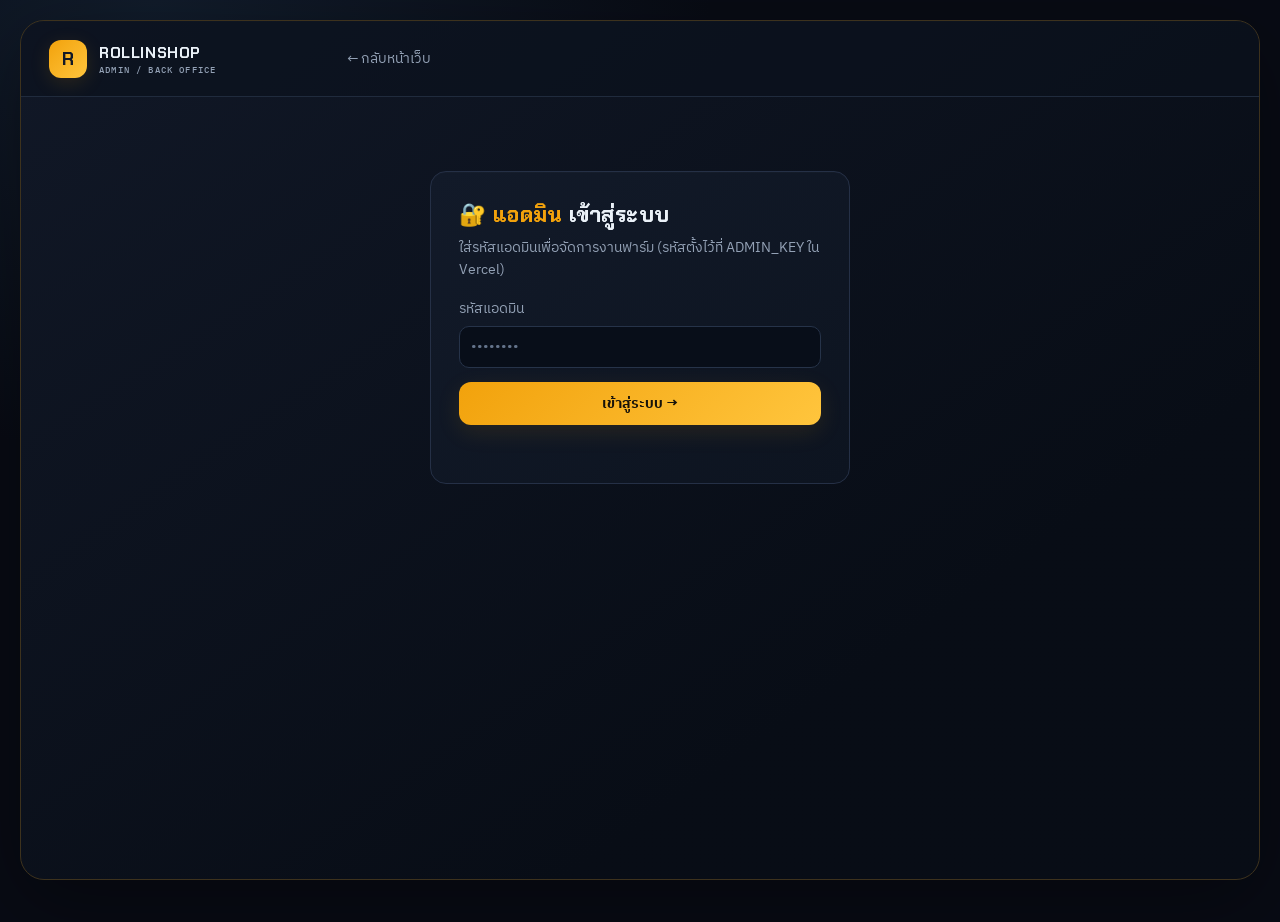
==== admin.html @ ad4328ff "ROLLINSHOP farming-log: web + Vercel APIs" ====
<!DOCTYPE html>
<html lang="th">
<head>
  <meta charset="utf-8">
  <meta name="viewport" content="width=device-width, initial-scale=1">
  <meta name="theme-color" content="#080B14">
  <meta name="robots" content="noindex">
  <title>ROLLINSHOP — Admin</title>
  <link rel="preconnect" href="https://fonts.googleapis.com">
  <link rel="preconnect" href="https://fonts.gstatic.com" crossorigin>
  <link href="https://fonts.googleapis.com/css2?family=Chakra+Petch:wght@600;700&family=IBM+Plex+Mono:wght@400;500;600&family=IBM+Plex+Sans+Thai:wght@400;500;600;700&display=swap" rel="stylesheet">
  <link rel="stylesheet" href="assets/styles.css">
  <style>
    .login-wrap{max-width:420px;margin:48px auto;padding:28px}
    .admin-head{display:flex;align-items:center;justify-content:space-between;gap:10px;margin-bottom:14px;flex-wrap:wrap}
    .admin-title{font:700 22px var(--display);letter-spacing:.4px}
    .admin-title span{color:var(--gold)}
    .danger-btn{border:1px solid #6b2737;background:#2a1220;color:#ff8fa3;border-radius:10px;padding:7px 12px;font:600 13px var(--body);cursor:pointer}
    .danger-btn:hover{background:#3a1626;color:#ffb3c2}
    .ok-btn{border:1px solid #1d5a37;background:#0f2a1c;color:#7dedaa;border-radius:10px;padding:7px 12px;font:600 13px var(--body);cursor:pointer}
    .ok-btn:hover{background:#153a27}
    .admin-grid{display:grid;grid-template-columns:repeat(auto-fill,minmax(320px,1fr));gap:12px}
    .admin-card{border:1px solid var(--line);border-radius:14px;background:linear-gradient(145deg,#121a2b,#0e1524);padding:14px;display:flex;flex-direction:column;gap:10px}
    .admin-card .row{display:flex;align-items:center;justify-content:space-between;gap:8px;flex-wrap:wrap}
    .admin-card .name{font:700 16px var(--display);color:var(--text)}
    .admin-card .sub{font:400 12.5px var(--body);color:var(--muted)}
    .btn-row{display:flex;gap:6px;flex-wrap:wrap}
    .btn-row select{min-height:32px;border:1px solid #263349;background:#080e19;color:var(--text);border-radius:8px;padding:4px 8px;font:500 12.5px var(--body)}
    .sect{margin:26px 0 10px;font:700 15px var(--display);color:var(--gold);letter-spacing:.6px}
    .sect small{color:var(--muted);font-weight:400;margin-left:8px}
    .history-item{display:flex;align-items:center;gap:10px;padding:8px 10px;border:1px solid var(--line);border-radius:10px;margin-bottom:6px;background:#0d1421}
    .history-item .h-main{flex:1;min-width:0}
    .history-item .h-title{font:600 13.5px var(--body)}
    .history-item .h-sub{font:400 12px var(--body);color:var(--muted)}
    .online-dot{display:inline-block;width:8px;height:8px;border-radius:50%;background:var(--green);margin-right:6px;box-shadow:0 0 8px var(--green)}
    .offline-dot{display:inline-block;width:8px;height:8px;border-radius:50%;background:#5b6780;margin-right:6px}
  </style>
</head>
<body>

<div class="shell">
  <header class="topbar" id="topbar">
    <div class="brand">
      <div class="brand-mark">R</div>
      <div>
        <div class="brand-name">ROLLINSHOP</div>
        <div class="brand-sub">ADMIN / BACK OFFICE</div>
      </div>
    </div>
    <nav class="navlinks" aria-label="Main navigation">
      <a class="navbtn" href="index.html" style="text-decoration:none">← กลับหน้าเว็บ</a>
    </nav>
    <div class="top-actions">
      <button class="login-btn" id="logoutBtn" style="display:none">LOGOUT</button>
    </div>
  </header>

  <main id="app">

    <!-- ============ LOGIN ============ -->
    <section id="loginPage">
      <div class="panel login-wrap">
        <div class="admin-title">🔐 <span>แอดมิน</span> เข้าสู่ระบบ</div>
        <p class="muted" style="margin:8px 0 18px">ใส่รหัสแอดมินเพื่อจัดการงานฟาร์ม (รหัสตั้งไว้ที่ ADMIN_KEY ใน Vercel)</p>
        <label class="muted" for="keyInput">รหัสแอดมิน</label>
        <input class="field" id="keyInput" type="password" placeholder="••••••••" style="margin:6px 0 14px">
        <button class="primary-btn" id="loginSubmit" style="width:100%">เข้าสู่ระบบ →</button>
        <div id="loginMsg" class="muted" style="margin-top:12px;min-height:18px"></div>
      </div>
    </section>

    <!-- ============ ADMIN PANEL ============ -->
    <section id="adminPage" class="hidden">
      <div class="page-head">
        <div>
          <div class="eyebrow"><span class="dot pulse"></span> BACK OFFICE / MANAGEMENT</div>
          <h1 class="page-title">หลังบ้าน <span class="shine">จัดการงาน</span></h1>
          <p class="page-desc">ลบงาน แก้สถานะ ลบบัญชี และจัดการประวัติการฟาร์มทั้งหมด</p>
        </div>
        <div class="live-indicator"><span class="dot pulse"></span> <span id="adminLiveLabel">ADMIN</span></div>
      </div>

      <div id="adminMsg" style="min-height:20px;margin-bottom:8px"></div>

      <div class="toolbar">
        <div class="search-wrap"><span class="search-icon">⌕</span><input class="field" id="adminSearch" placeholder="ค้นหางาน / ลูกค้า..."></div>
        <button class="primary-btn" id="refreshBtn">↻ รีเฟรช</button>
      </div>

      <div class="sect">งานฟาร์ม <small id="orderCount"></small></div>
      <div class="admin-grid" id="orderList"></div>

      <div class="sect">บัญชีในเกม (farming log) <small id="accountCount"></small></div>
      <div class="admin-grid" id="accountList"></div>
    </section>

  </main>
</div>

<div id="toastHost" aria-live="polite"></div>
<div id="modalHost"></div>
<div id="historyModal" class="hidden" style="position:fixed;inset:0;background:rgba(4,7,14,.78);z-index:60;display:none;align-items:center;justify-content:center;padding:20px">
  <div class="panel" style="width:min(680px,100%);max-height:82vh;overflow:auto;padding:20px">
    <div class="admin-head">
      <div class="admin-title" id="historyTitle">ประวัติ</div>
      <button class="danger-btn" id="historyClose">✕ ปิด</button>
    </div>
    <div id="historyList"></div>
  </div>
</div>

<script src="assets/admin.js"></script>
</body>
</html>
---- assets/styles.css ----
/* ============================================================
   ROLLINSHOP — Farming Log
   ธีมเลียนแบบ rollinshop_farming_log.html (ไฟล์แมว.txt)
   พื้นเข้มน้ำเงิน + เส้นทอง + Chakra Petch / IBM Plex Sans Thai
   ============================================================ */

:root{
  --bg:#080B14;
  --bg2:#0D1220;
  --panel:#111827;
  --panel2:#151D2E;
  --line:#253046;
  --gold:#F2A20C;
  --gold2:#FFC53D;
  --cyan:#35C8F5;
  --green:#2BE57B;
  --red:#FF5C5C;
  --magenta:#D94BE0;
  --text:#EAF1F8;
  --muted:#93A1B5;
  --mono:"JetBrains Mono","IBM Plex Mono",monospace;
  --display:"Chakra Petch","IBM Plex Sans Thai",sans-serif;
  --body:"IBM Plex Sans Thai",sans-serif;
  --radius:18px;

  /* rarity (ตรงกับ RarityBox ในเกม) */
  --common-1:#ffffff;    --common-2:#dcdcdc;
  --epic-1:#5457ff;      --epic-2:#60a0ff;
  --legendary-1:#a742ff; --legendary-2:#f587ff;
  --mythic-1:#ff7e4b;    --mythic-2:#ffe83e;
  --arcane-1:#ff7e4b;    --arcane-2:#ff4144;
  --zenless-1:#859bff;   --zenless-2:#6d49ff;
}

*{box-sizing:border-box}
html{scroll-behavior:smooth}
body{
  margin:0;
  background:radial-gradient(ellipse at 12% 0%,#111c2b 0,transparent 35%),var(--bg);
  color:var(--text);
  font-family:var(--body);
  font-size:14px;
  line-height:1.55;
}
button,input,select{font:inherit}
button{cursor:pointer}
button:focus-visible,input:focus-visible,select:focus-visible{outline:2px solid var(--gold2);outline-offset:2px}
button:disabled{opacity:.45;cursor:not-allowed}
.mono{font-family:var(--mono);font-variant-numeric:tabular-nums}
.display{font-family:var(--display)}
.muted{color:var(--muted)}
.gold{color:var(--gold2)}
.cyan{color:var(--cyan)}
.green{color:var(--green)}
.red{color:var(--red)}
.magenta{color:var(--magenta)}
.hidden{display:none!important}

.shell{
  width:min(1500px,calc(100% - 40px));
  margin:20px auto 42px;
  border:1px solid #3d321d;
  border-radius:24px;
  background:linear-gradient(145deg,rgba(17,24,39,.97),rgba(8,13,22,.98) 72%);
  box-shadow:0 22px 80px #0005,inset 0 1px 0 #ffffff05;
  min-height:calc(100vh - 40px);
  overflow:hidden;
}

/* ============================ topbar ============================ */
.topbar{
  height:76px;padding:0 28px;
  display:flex;align-items:center;gap:24px;
  border-bottom:1px solid #202b3d;background:#0b111d9c;
}
.brand{display:flex;align-items:center;gap:12px;min-width:260px}
.brand-mark{
  height:38px;width:38px;border-radius:12px;
  background:linear-gradient(135deg,var(--gold),var(--gold2));
  color:#111827;display:grid;place-items:center;
  font:700 18px var(--display);box-shadow:0 5px 20px #f2a20c22;
}
.brand-name{font:700 15px var(--display);letter-spacing:.04em}
.brand-sub{font:500 9px var(--mono);letter-spacing:.13em;color:var(--muted);margin-top:1px}
.navlinks{display:flex;gap:6px;align-items:center;flex:1}
.navbtn,.language,.ghost-btn,.icon-btn{
  border:1px solid transparent;color:var(--muted);background:transparent;
  border-radius:10px;padding:9px 13px;transition:.18s;
}
.navbtn:hover,.navbtn.active{color:var(--text);background:#151e2e;border-color:var(--line)}
.navbtn.active{box-shadow:inset 0 -2px var(--gold)}
.top-actions{display:flex;align-items:center;gap:8px}
.language{border-color:var(--line);font:600 11px var(--mono);padding:8px 10px}
.language.active{color:var(--gold2);border-color:#70511a}
.login-btn,.primary-btn{
  border:0;border-radius:12px;background:linear-gradient(135deg,var(--gold),var(--gold2));
  color:#17130a;font-weight:700;padding:11px 17px;box-shadow:0 7px 24px #f2a20c1c;
  transition:transform .18s,filter .18s;
}
.login-btn:hover,.primary-btn:hover{transform:translateY(-1px);filter:brightness(1.05)}
.login-btn{font:700 11px var(--mono);letter-spacing:.04em}

main{padding:26px 28px 34px}

/* ============================ page-head ============================ */
.page-head{
  display:flex;justify-content:space-between;align-items:flex-end;gap:18px;
  margin-bottom:22px;
}
.eyebrow{
  display:inline-flex;align-items:center;gap:7px;padding:5px 10px;
  border-radius:999px;border:1px solid #684b19;background:#21190d;
  color:var(--gold2);font:600 10px var(--mono);letter-spacing:.04em;text-transform:uppercase;
}
.page-title{font:700 clamp(25px,3vw,36px)/1.12 var(--display);margin:12px 0 7px;letter-spacing:-.025em}
.page-title .shine{
  background:linear-gradient(135deg,var(--gold),var(--gold2));
  -webkit-background-clip:text;background-clip:text;color:transparent;
}
.page-desc{margin:0;color:var(--muted);max-width:720px}
.live-indicator{
  display:inline-flex;align-items:center;gap:8px;
  border:1px solid #20543c;background:#0b201a;color:var(--green);
  padding:8px 11px;border-radius:10px;font:600 10px var(--mono);white-space:nowrap;
}
.dot{width:7px;height:7px;background:currentColor;border-radius:50%;display:inline-block}
.pulse{animation:pulse 1.6s infinite}
@keyframes pulse{0%,100%{opacity:1;box-shadow:0 0 0 0 currentColor}50%{opacity:.6;box-shadow:0 0 0 4px transparent}}


/* ===== game picker / premium service launcher ===== */
.game-picker{
  position:relative;overflow:hidden;margin:2px 0 24px;
  padding:clamp(20px,3.2vw,38px);
  border:1px solid #28364c;border-radius:22px;
  background:radial-gradient(ellipse at 6% 0%,#1c2b40 0,transparent 43%),linear-gradient(145deg,#101a2b,#0a101b 78%);
  box-shadow:inset 0 1px #ffffff08,0 18px 50px #0002;
}
.game-picker:before{content:"";position:absolute;inset:0;pointer-events:none;background:linear-gradient(115deg,transparent 0 60%,#f2a20c05 100%)}
.picker-top{position:relative;display:flex;justify-content:space-between;align-items:flex-end;gap:20px;margin-bottom:24px}
.picker-kicker{display:flex;align-items:center;gap:8px;color:var(--gold2);font:600 10px var(--mono);letter-spacing:.12em;text-transform:uppercase}
.picker-title{font:700 clamp(28px,3.2vw,43px)/1.12 var(--display);margin:10px 0 8px;letter-spacing:-.035em}
.picker-title span{color:var(--gold2)}
.picker-desc{max-width:660px;color:#9eacc0;margin:0;font-size:13px}
.picker-search{position:relative;flex:0 0 min(320px,100%);margin-bottom:2px}
.picker-search .field{min-height:45px;padding-left:40px;background:#080e19;border-color:#2a3850}
.picker-search .search-icon{left:14px}
.game-cards{position:relative;display:grid;grid-template-columns:repeat(2,minmax(0,1fr));gap:18px}
.game-select-card{
  position:relative;display:flex;flex-direction:column;min-width:0;overflow:hidden;
  text-align:left;padding:0;border:1px solid #2b3850;border-radius:18px;
  background:linear-gradient(150deg,#151f30,#0d1420);color:var(--text);
  transition:transform .22s,border-color .22s,box-shadow .22s;isolation:isolate;
}
.game-select-card:hover{transform:translateY(-4px);border-color:#8b641f;box-shadow:0 16px 42px #0005,0 0 0 1px #f2a20c1c}
.game-cover{position:relative;height:clamp(190px,23vw,300px);overflow:hidden;background:#090e18}
.game-cover:after{content:"";position:absolute;inset:0;background:linear-gradient(180deg,#070b1400 38%,#080d17dd 100%),linear-gradient(90deg,#080d1730,transparent 65%)}
.game-cover img{width:100%;height:100%;display:block;object-fit:cover;transition:transform .45s;filter:saturate(.9)}
.game-select-card:hover .game-cover img{transform:scale(1.035)}
.game-tag{
  position:absolute;z-index:1;top:14px;left:14px;padding:6px 10px;
  border:1px solid #ffffff26;border-radius:999px;background:#080d17d9;
  color:#f3f6fb;font:600 9px var(--mono);letter-spacing:.08em;backdrop-filter:blur(4px);
}
.game-tag .dot{margin-right:6px;color:var(--green)}
.game-cover-count{
  position:absolute;z-index:1;right:14px;top:14px;padding:6px 9px;
  border:1px solid #f2a20c55;border-radius:8px;background:#21190dcc;
  color:#ffd46b;font:600 9px var(--mono);
}
.game-card-body{padding:19px 20px 18px}
.game-card-heading{display:flex;align-items:center;justify-content:space-between;gap:14px}
.game-card-title{font:700 clamp(21px,2.2vw,28px)/1.2 var(--display);margin:0}
.game-card-arrow{
  display:grid;place-items:center;width:38px;height:38px;flex:none;
  border:1px solid #4e3a1a;border-radius:11px;background:#241b0b;
  color:var(--gold2);font-size:20px;transition:background .2s,transform .2s;
}
.game-select-card:hover .game-card-arrow{background:linear-gradient(135deg,var(--gold),var(--gold2));color:#111827;transform:translateX(2px)}
.game-card-desc{margin:9px 0 17px;color:#9ba9bc;line-height:1.7;font-size:12px;min-height:42px}
.game-card-foot{
  display:flex;justify-content:space-between;align-items:center;gap:10px;
  padding-top:13px;border-top:1px solid #263247;color:#7f8ea4;
  font:500 9px var(--mono);letter-spacing:.035em;
}
.game-card-foot strong{color:#eaf1f8;font-weight:600}
.game-card-foot .choose-label{color:var(--gold2);font:700 10px var(--body);letter-spacing:0}
.picker-bottom{
  display:flex;align-items:center;justify-content:space-between;gap:12px;
  margin-top:20px;color:#74839a;font-size:10px;
}
.picker-bottom .secure-note{display:flex;align-items:center;gap:7px}
.picker-bottom .secure-note span{color:var(--green)}

/* ===== workspace ===== */
.workspace-topline{display:flex;align-items:center;justify-content:space-between;gap:12px;margin:2px 0 16px}
.selected-game-label{display:flex;align-items:center;gap:9px;font:700 17px var(--display)}
.selected-game-label .mini-game-mark{
  display:grid;place-items:center;width:30px;height:30px;border:1px solid #62491c;
  background:#241b0b;color:var(--gold2);border-radius:9px;font-size:13px;
}
.change-game-btn{border:1px solid #344158;background:#111a29;color:#c3cfdf;padding:8px 12px;border-radius:10px;font-size:11px}
.change-game-btn:hover{border-color:#8b641f;color:var(--gold2)}

/* ===== stats ===== */
.stats-grid{display:grid;grid-template-columns:repeat(5,minmax(0,1fr));gap:12px;margin-bottom:20px}
.stat-card{
  position:relative;padding:16px 17px;border:1px solid var(--line);border-radius:16px;
  background:linear-gradient(145deg,#141d2d,#0e1522);min-height:106px;overflow:hidden;
  box-shadow:inset 0 1px #ffffff05;
}
.stat-card.farming-stat{border-color:#236745;box-shadow:inset 0 0 0 1px #2be57b08}
.stat-label{font-size:11px;color:var(--muted);font-weight:600;letter-spacing:.02em}
.stat-number{font:600 29px/1.35 var(--mono);letter-spacing:-.05em;margin-top:5px}
.stat-icon{position:absolute;right:15px;top:15px;font-size:19px;color:#65758e;opacity:.8}
.stat-foot{font:500 9px var(--mono);color:#66768d;margin-top:2px}

/* ===== toolbar ===== */
.toolbar{display:flex;gap:9px;align-items:center;flex-wrap:wrap;padding:12px;border:1px solid var(--line);background:#0d1421;border-radius:15px;margin-bottom:15px}
.search-wrap{position:relative;flex:1;min-width:190px}
.search-wrap .search-icon{position:absolute;left:12px;top:50%;transform:translateY(-50%);color:#72829a}
.field{width:100%;min-height:39px;border:1px solid #263349;background:#080e19;color:var(--text);border-radius:10px;padding:9px 11px;outline:none}
.search-wrap .field{padding-left:35px}
.field::placeholder{color:#64748b}
.field:focus{border-color:#a9781d}
.select-field{min-width:135px;max-width:190px}
.view-switch{display:flex;border:1px solid var(--line);padding:3px;border-radius:10px;background:#080e19}

/* ===== accounts (orders) grid ===== */
.accounts-grid{display:grid;grid-template-columns:repeat(3,minmax(0,1fr));gap:13px}
.account-card{
  position:relative;border:1px solid var(--line);border-radius:16px;
  background:linear-gradient(155deg,#141d2c,#0e1521);padding:16px;min-width:0;
  text-align:left;color:var(--text);cursor:pointer;
  transition:border-color .18s,background .18s,transform .18s;
  box-shadow:inset 0 1px #ffffff04;display:flex;flex-direction:column;
}
.account-card:hover{border-color:#52617a;background:linear-gradient(155deg,#192438,#101827);transform:translateY(-2px)}
.account-card.stale{opacity:.4;filter:saturate(.6)}
.account-top{display:flex;align-items:center;justify-content:space-between;gap:8px;margin-bottom:14px}
.status-chip,.mini-chip{
  display:inline-flex;align-items:center;gap:6px;border:1px solid currentColor;
  border-radius:999px;padding:4px 8px;font:600 9px var(--mono);
  letter-spacing:.025em;white-space:nowrap;
}
.status-farming{color:var(--green);background:#0a2419;border-color:#205b3d}
.status-pending{color:var(--gold2);background:#241c0b;border-color:#6c4e18}
.status-done{color:var(--cyan);background:#0b202a;border-color:#20536a}
.status-cancel{color:var(--red);background:#281317;border-color:#6a2830}
.issue-mark{color:var(--gold2);font-weight:700;border:1px solid #8b641f;background:#281e0b;width:24px;height:24px;display:grid;place-items:center;border-radius:8px}
.account-identity{display:flex;align-items:center;gap:12px;min-width:0}
.avatar{
  flex:none;display:grid;place-items:center;font:700 22px var(--display);color:#f9d887;
  border:1px solid #6b5327;background:linear-gradient(145deg,#3b2d1b,#142b39 60%,#1b2141);
  border-radius:13px;width:58px;height:58px;box-shadow:inset 0 1px #ffffff12;
}
.avatar.large{width:88px;height:88px;border-radius:19px;font-size:31px}
.account-name{font:600 17px var(--mono);letter-spacing:-.04em;white-space:nowrap}
.account-sub{font-size:11px;color:var(--muted);margin-top:3px}
.game-row{display:flex;gap:8px;align-items:center;margin:14px 0 10px;color:#cdd7e5;font-size:12px}
.game-icon{width:24px;height:24px;display:grid;place-items:center;border-radius:7px;background:#1b2b40;color:var(--cyan);font-size:12px}
.package-row{
  display:flex;align-items:center;gap:8px;color:var(--gold2);font-weight:600;font-size:11px;
  background:#211b10;border:1px solid #4e3a1a;padding:8px 9px;border-radius:9px;
}
.progress-head{display:flex;justify-content:space-between;gap:8px;margin:14px 0 7px;color:var(--muted);font:500 9px var(--mono);letter-spacing:.04em}
.progress-head strong{color:var(--text);font-size:11px}
.progress-wrap{flex:none}
.progress-track{height:6px;border-radius:999px;background:#202a3b;overflow:hidden}
.progress-fill{height:100%;border-radius:999px;background:linear-gradient(90deg,var(--green),var(--cyan));transition:width .35s}
.currency-value{font:700 22px var(--mono);letter-spacing:-.02em}
.currency-value.gold{color:var(--gold2)}
.currency-value.cyan{color:var(--cyan)}
.currency-value.green{color:var(--green)}
.account-footer{margin-top:auto;display:flex;justify-content:space-between;gap:8px;padding-top:12px;border-top:1px solid #1e2a3c;font:500 9px var(--mono);color:#66768d}
.account-footer .detail-link{color:var(--gold2);font-weight:600}

/* list view */
.account-list .account-card{display:flex;flex-direction:row;align-items:center;gap:18px;padding:13px 16px;flex-wrap:wrap}
.account-list .account-card>*{flex:1 1 auto}
.account-list .account-body{flex:1 1 220px}
.account-list .account-card .progress-wrap{min-width:140px;max-width:220px;flex:0 1 200px}
.account-list .account-card .account-footer{border:0;margin:0;padding:0}
.account-list .account-card .account-identity{flex:1 1 200px}

.view-switch button{border:0;border-radius:7px;background:transparent;color:var(--muted);padding:7px 10px}
.view-switch button.active{background:#202b3e;color:var(--gold2)}
.updated{margin-left:auto;color:var(--muted);font-size:11px;white-space:nowrap}
.updated .mono{color:#c6d0df}

/* ===== panel / misc ===== */
.panel{border:1px solid var(--line);border-radius:16px;background:linear-gradient(145deg,#121a29,#0d1420);box-shadow:inset 0 1px #ffffff04}
.section-title{font:700 17px var(--display);margin:0}
.section-sub{font-size:11px;color:var(--muted);margin-top:3px}
.section-head{display:flex;justify-content:space-between;align-items:center;gap:14px;margin-bottom:13px}

/* ===== detail body ===== */
.detail-body{display:grid;grid-template-columns:320px minmax(0,1fr);gap:17px;align-items:start}
.detail-rail{position:sticky;top:14px;padding:16px;display:flex;flex-direction:column;gap:13px}
.rail-top{display:flex;justify-content:space-between;align-items:center;gap:8px}
.rail-profile{display:flex;align-items:center;gap:13px}
.rail-profile .account-name{font-size:19px}
.rail-meta{font:500 10px var(--mono);color:var(--muted);margin-top:5px}
.package-panel{padding:12px;background:#0b111d;border:1px solid var(--line);border-radius:12px}
.package-panel .label{font:500 9px var(--mono);color:var(--muted);letter-spacing:.08em}
.package-panel .package-title{font-weight:700;margin-top:5px}
.package-panel .package-game{color:var(--muted);font-size:11px;margin-top:2px}
.mini-stats{display:grid;grid-template-columns:repeat(3,1fr);gap:7px}
.mini-stat{border:1px solid var(--line);background:#0b111d;border-radius:10px;padding:9px 7px;min-width:0}
.mini-stat label{display:block;font-size:9px;color:var(--muted)}
.mini-stat strong{display:block;font:600 14px var(--mono);margin-top:4px}
.tiny-note{font-size:10px;color:var(--muted);background:#0b111d;border:1px solid #202a3b;border-radius:9px;padding:9px 10px}
.detail-main{min-width:0;display:flex;flex-direction:column;gap:14px}
.game-header{padding:19px;display:flex;align-items:center;justify-content:space-between;gap:18px}
.game-header-left{min-width:0}
.ingame{font:600 10px var(--mono);color:var(--green);display:flex;align-items:center;gap:7px}
.map-title{font:700 34px/1.1 var(--display);margin:8px 0}
.map-chips{display:flex;gap:6px;flex-wrap:wrap}
.map-chips span{font:500 10px var(--mono);padding:4px 8px;border:1px solid var(--line);border-radius:7px;color:#bac6d7;background:#0b1220}
.game-numbers{display:flex;gap:18px;flex:none}
.game-number label{display:block;font:500 9px var(--mono);color:var(--muted);letter-spacing:.08em}
.game-number strong{font:600 28px var(--mono);display:block;line-height:1.35}

/* ===== detail tabs ===== */
.detail-tabs{display:flex;gap:7px;overflow-x:auto;padding:5px 2px 9px;scrollbar-width:thin}
.detail-tab{
  flex:none;border:1px solid var(--line);background:#0e1522;color:var(--muted);
  border-radius:10px;padding:10px 12px;font-size:11px;white-space:nowrap;transition:.18s;
}
.detail-tab span{font:600 10px var(--mono);margin-left:5px;color:#78879d}
.detail-tab.active{background:#29200f;border-color:#73531a;color:var(--gold2)}
.detail-tab.active span{color:var(--gold2)}
.tab-content{min-width:0}
/* ===== character grid (rarity) ===== */
.char-grid{display:grid;grid-template-columns:repeat(5,minmax(0,1fr));gap:9px}
.char-card{padding:11px;border:1px solid var(--line);background:#111a29;border-radius:13px;min-width:0;transition:.18s}
.char-card:hover{border-color:#53647d;transform:translateY(-2px)}
.char-card.locked{filter:grayscale(1);opacity:.48}
.char-portrait{
  height:83px;border-radius:10px;background:linear-gradient(145deg,#263c51,#192033 55%,#3d2b1d);
  border:1px solid #3a4659;display:grid;place-items:center;font:700 26px var(--display);
  color:#e7d6ac;position:relative;margin-bottom:9px;
}
.char-portrait .ult{position:absolute;right:5px;bottom:5px;background:#090e18e8;border:1px solid #354157;border-radius:5px;font:600 8px var(--mono);padding:3px 4px;color:var(--green)}
.char-name{font-weight:700;font-size:11px;white-space:nowrap;overflow:hidden;text-overflow:ellipsis}
.char-tags{display:flex;gap:4px;flex-wrap:wrap;margin:6px 0}
.char-tags span{font:500 8px var(--mono);padding:3px 5px;border-radius:5px;background:#0b1220;border:1px solid #2c394d;color:#aebbd0}
.char-level{display:flex;justify-content:space-between;color:var(--muted);font:500 9px var(--mono);margin-top:8px}
.char-xp{height:4px;background:#293449;border-radius:8px;overflow:hidden;margin-top:5px}
.char-xp span{display:block;height:100%;background:linear-gradient(90deg,var(--gold),var(--gold2))}
.trait{font-size:9px;color:var(--magenta);margin-top:8px}

/* ===== rarity gradient (ตรงกับ RarityBox ในเกม) ===== */
.rar-Common{background:linear-gradient(135deg,var(--common-1),var(--common-2))}
.rar-Epic{background:linear-gradient(135deg,var(--epic-1),var(--epic-2))}
.rar-Legendary{background:linear-gradient(135deg,var(--legendary-1),var(--legendary-2))}
.rar-Mythic{background:linear-gradient(135deg,var(--mythic-1),var(--mythic-2))}
.rar-Arcane{background:linear-gradient(135deg,var(--arcane-1),var(--arcane-2))}
.rar-Zenless{background:linear-gradient(135deg,var(--zenless-1),var(--zenless-2))}
.subsection{margin:16px 0 9px;display:flex;align-items:center;gap:8px;font:700 13px var(--display)}
.subsection:after{content:"";height:1px;flex:1;background:#253046}

/* ===== drops / materials ===== */
.drop-grid{display:grid;grid-template-columns:repeat(3,minmax(0,1fr));gap:9px}
.drop-card{padding:12px;border:1px solid var(--line);background:#111a29;border-radius:12px}
.drop-card .d-head{display:flex;justify-content:space-between;font:600 11px var(--mono)}
.drop-card .d-count{color:var(--gold2);font-weight:600;margin-top:6px}
.drop-card .game-icon{margin:0 0 8px}

/* ===== empty / error states ===== */
.empty-state,.error-state{padding:32px 18px;text-align:center;border:1px dashed #334157;border-radius:14px;color:var(--muted)}
.empty-state strong,.error-state strong{display:block;color:var(--text);font:700 16px var(--display);margin-bottom:6px}

/* ===== footer / toast ===== */
.footer-note{display:flex;justify-content:space-between;gap:12px;border-top:1px solid #202b3b;padding-top:15px;margin-top:25px;color:#65758d;font:500 9px var(--mono)}
.toast{
  position:fixed;right:22px;bottom:22px;z-index:50;max-width:min(380px,calc(100vw - 32px));
  padding:13px 16px;border:1px solid #3a4a61;border-radius:12px;background:#121c2b;
  box-shadow:0 15px 45px #0008;color:var(--text);font-size:12px;animation:toast-in .2s ease-out;
}
@keyframes toast-in{from{opacity:0;transform:translateY(8px)}to{opacity:1;transform:translateY(0)}}
/* ============================ responsive ============================ */
@media(max-width:1200px){
  .accounts-grid{grid-template-columns:repeat(2,minmax(0,1fr))}
  .char-grid{grid-template-columns:repeat(4,minmax(0,1fr))}
  .detail-body{grid-template-columns:285px minmax(0,1fr)}
  .drop-grid{grid-template-columns:repeat(2,minmax(0,1fr))}
}
@media(max-width:1020px){
  .game-cards{gap:12px}
  .game-cover{height:210px}
  .game-card-body{padding:15px}
}
@media(max-width:900px){
  .shell{width:calc(100% - 20px);margin:10px auto;border-radius:19px}
  .topbar{padding:0 16px;gap:10px}
  .brand{min-width:0}
  .brand-sub{display:none}
  .navlinks{justify-content:center}
  .navbtn{padding:8px}
  main{padding:21px 16px 28px}
  .stats-grid{grid-template-columns:repeat(3,minmax(0,1fr))}
  .detail-body{grid-template-columns:1fr}
  .detail-rail{position:relative;top:auto;display:grid;grid-template-columns:1fr 1fr;align-items:start}
  .rail-top,.rail-profile{grid-column:1/-1}
  .char-grid{grid-template-columns:repeat(3,minmax(0,1fr))}
  .drop-grid{grid-template-columns:repeat(2,minmax(0,1fr))}
  .game-numbers{flex-wrap:wrap;gap:12px}
}
@media(max-width:760px){
  .picker-top{align-items:stretch;flex-direction:column}
  .picker-search{flex-basis:auto;width:100%}
  .game-cards{grid-template-columns:1fr}
  .game-cover{height:clamp(190px,53vw,280px)}
  .game-card-desc{min-height:0}
  .picker-bottom{align-items:flex-start;flex-direction:column}
  .workspace-topline{align-items:flex-start}
  .game-card-body{padding:16px}
}
@media(max-width:600px){
  .shell{width:100%;margin:0;border-radius:0;border-left:0;border-right:0}
  .topbar{height:auto;min-height:68px;flex-wrap:wrap;padding:12px;gap:10px}
  .brand{flex:1}
  .brand-mark{width:34px;height:34px}
  .brand-name{font-size:13px}
  .navlinks{order:3;flex-basis:100%;justify-content:flex-start;overflow-x:auto}
  .top-actions{margin-left:auto}
  main{padding:19px 12px 25px}
  .page-head{align-items:flex-start;flex-direction:column;margin-bottom:17px}
  .page-title{font-size:27px}
  .live-indicator{align-self:flex-start}
  .stats-grid{grid-template-columns:repeat(2,minmax(0,1fr));gap:8px}
  .stat-card{min-height:91px;padding:12px}
  .stat-number{font-size:24px}
  .stat-icon{right:10px;top:10px;font-size:15px}
  .toolbar{padding:9px;gap:7px}
  .search-wrap{flex-basis:100%}
  .select-field{flex:1;min-width:0;max-width:none}
  .updated{margin-left:0;flex-basis:100%}
  .accounts-grid{grid-template-columns:1fr;gap:10px}
  .account-card{padding:14px}
  .detail-rail{display:flex;padding:13px}
  .rail-profile .avatar{width:70px;height:70px}
  .rail-profile .account-name{font-size:17px}
  .game-header{align-items:flex-start;flex-direction:column;padding:15px}
  .game-numbers{width:100%;justify-content:flex-start}
  .map-title{font-size:30px}
  .game-number strong{font-size:23px}
  .char-grid{grid-template-columns:repeat(2,minmax(0,1fr))}
  .drop-grid{grid-template-columns:1fr}
  .footer-note{flex-direction:column}
  .account-footer{gap:6px}
}
.char-portrait img{width:100%;height:100%;object-fit:cover;border-radius:inherit}
.online-chip{display:inline-flex;align-items:center;gap:5px;border-radius:999px;padding:3px 10px;font:600 11.5px var(--body)}
.online-chip.on{border:1px solid #1d5a37;background:#0f2a1c;color:#7dedaa}
.online-chip.off{border:1px solid #3a3f4d;background:#131a26;color:#8b97a8}
.run-item{display:flex;align-items:center;gap:10px;padding:9px 12px;border:1px solid var(--line);border-radius:11px;margin-bottom:7px;background:#0d1421}
.run-item .r-title{font:600 13.5px var(--body)}
.run-item .r-sub{font:400 12px var(--body);color:var(--muted)}
@media(prefers-reduced-motion:reduce){
  *,*:before,*:after{animation-duration:.01ms!important;animation-iteration-count:1!important;scroll-behavior:auto!important;transition:none!important}
}
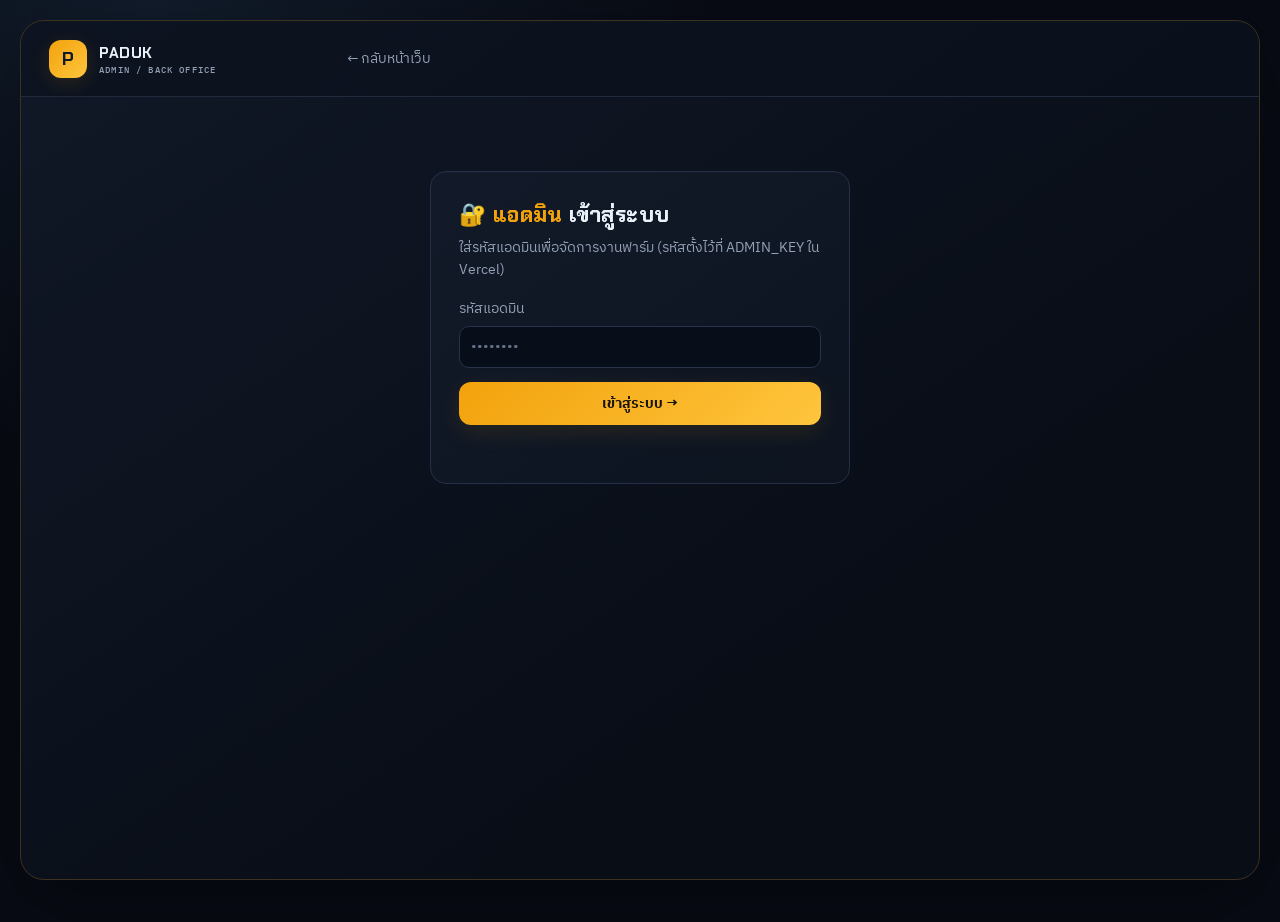
==== commit 28a25f2f: "Rebrand: ROLLINSHOP -> PADUK" ====
--- a/admin.html
+++ b/admin.html
@@ -5,7 +5,7 @@
   <meta name="viewport" content="width=device-width, initial-scale=1">
   <meta name="theme-color" content="#080B14">
   <meta name="robots" content="noindex">
-  <title>ROLLINSHOP — Admin</title>
+  <title>Paduk — Admin</title>
   <link rel="preconnect" href="https://fonts.googleapis.com">
   <link rel="preconnect" href="https://fonts.gstatic.com" crossorigin>
   <link href="https://fonts.googleapis.com/css2?family=Chakra+Petch:wght@600;700&family=IBM+Plex+Mono:wght@400;500;600&family=IBM+Plex+Sans+Thai:wght@400;500;600;700&display=swap" rel="stylesheet">
@@ -41,9 +41,9 @@
 <div class="shell">
   <header class="topbar" id="topbar">
     <div class="brand">
-      <div class="brand-mark">R</div>
+      <div class="brand-mark">P</div>
       <div>
-        <div class="brand-name">ROLLINSHOP</div>
+        <div class="brand-name">PADUK</div>
         <div class="brand-sub">ADMIN / BACK OFFICE</div>
       </div>
     </div>
--- a/assets/styles.css
+++ b/assets/styles.css
@@ -1,6 +1,6 @@
 /* ============================================================
-   ROLLINSHOP — Farming Log
-   ธีมเลียนแบบ rollinshop_farming_log.html (ไฟล์แมว.txt)
+   Paduk — Farming Log
+   ธีมดั้งเดิมจากไฟล์ต้นฉบับ (ไฟล์แมว.txt)
    พื้นเข้มน้ำเงิน + เส้นทอง + Chakra Petch / IBM Plex Sans Thai
    ============================================================ */
 
